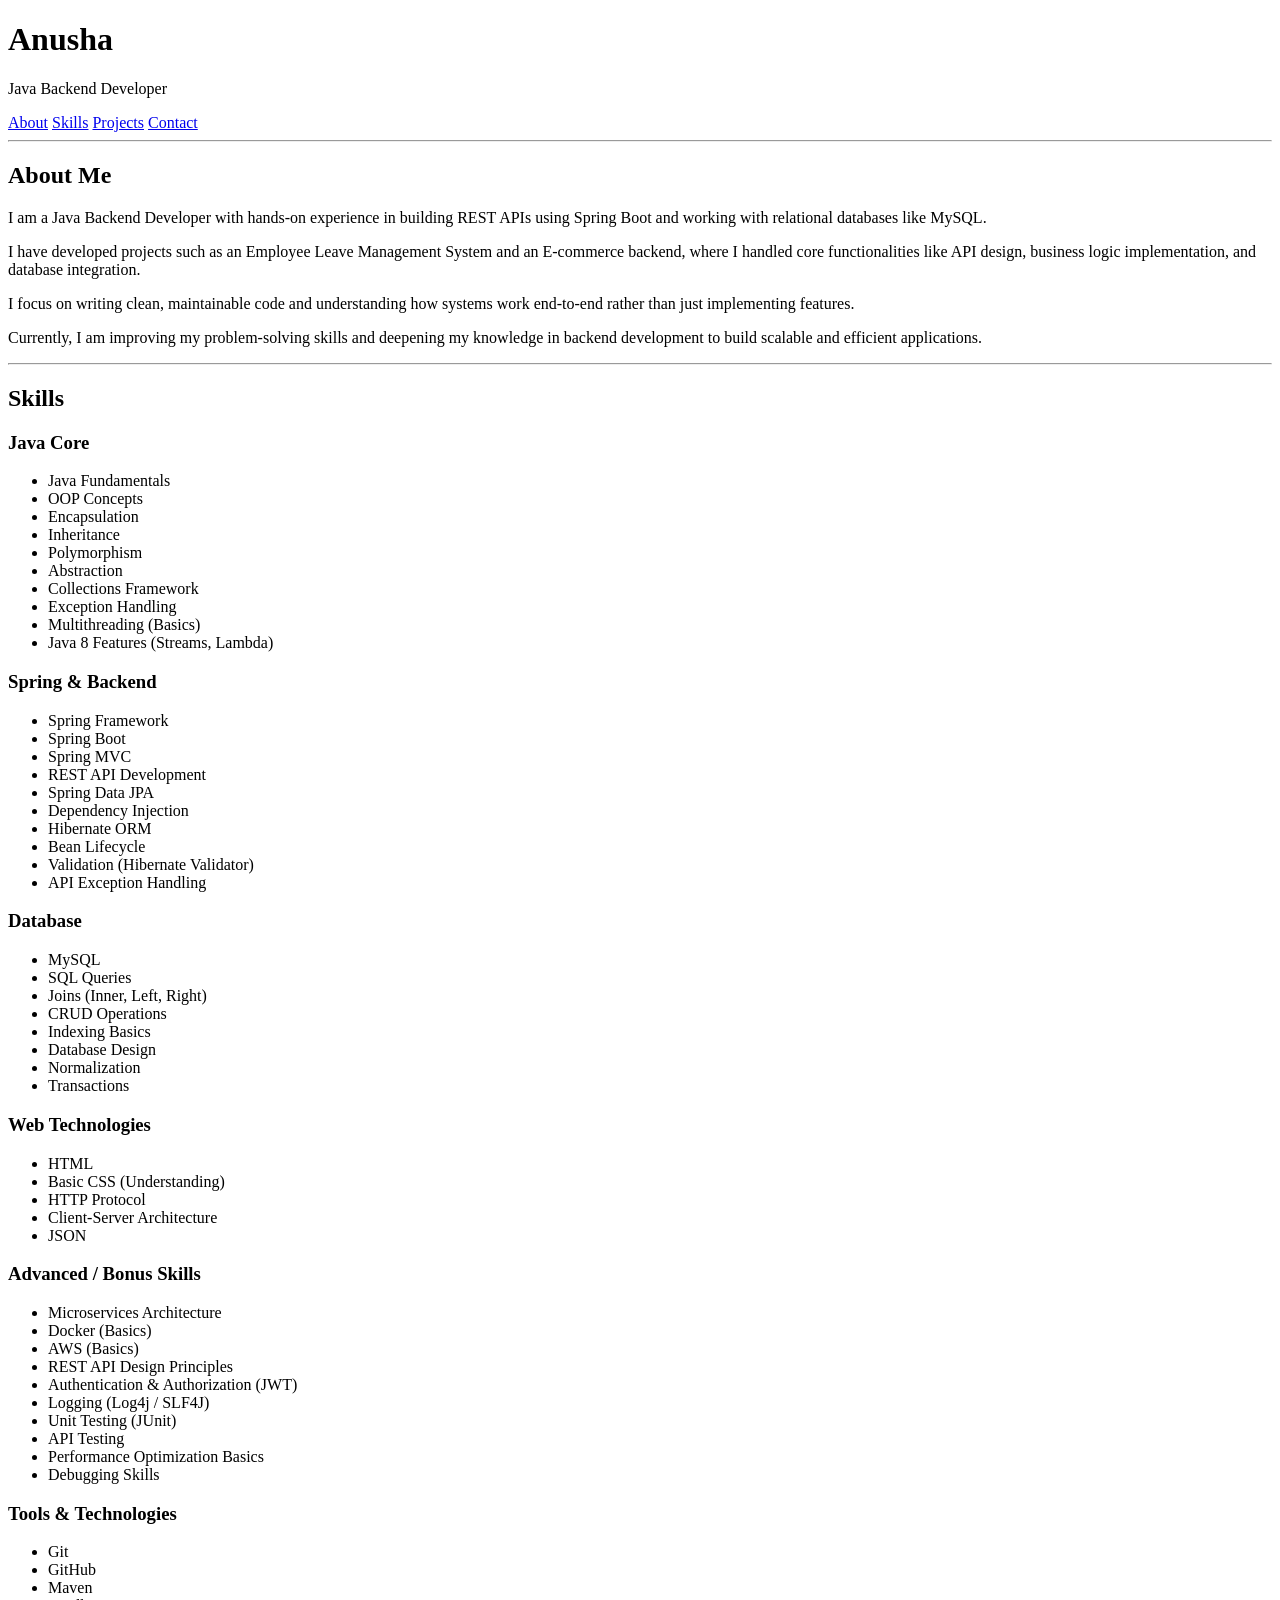
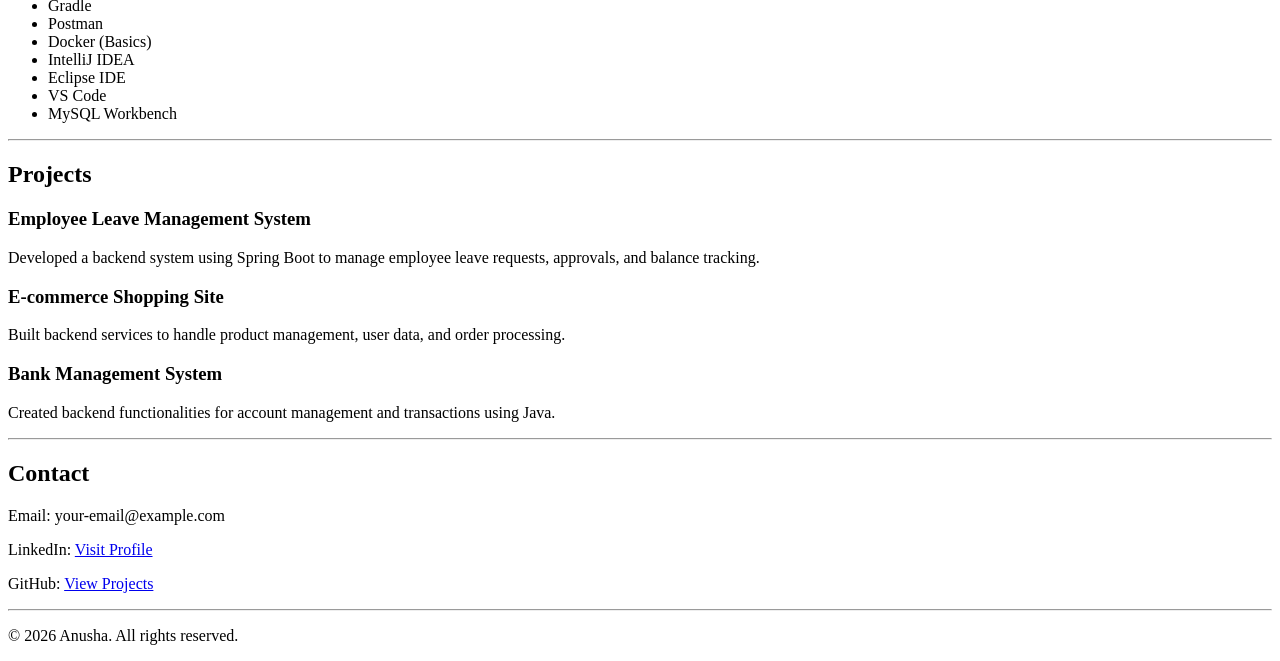
==== portfolio.html @ 22c1e57e "First commit" ====
<!DOCTYPE html>
<html lang="en">
<head>
    <meta charset="UTF-8">
    <meta name="viewport" content="width=device-width, initial-scale=1.0">
     <title>Anusha Portfolio</title>
</head>
<body>
 <header>
        <h1>Anusha</h1>
        <p>Java Backend Developer</p>

         <nav>
            <a href="#about">About</a> 
            <a href="#skills">Skills</a> 
            <a href="#projects">Projects</a> 
            <a href="#contact">Contact</a>
        </nav>
</header>

<hr>
    <!-- //about -->
    <section id="about">
    <h2>About Me</h2>

    <p>
        I am a Java Backend Developer with hands-on experience in building REST APIs 
        using Spring Boot and working with relational databases like MySQL. 
    </p>

    <p>
        I have developed projects such as an Employee Leave Management System and 
        an E-commerce backend, where I handled core functionalities like API design, 
        business logic implementation, and database integration.
    </p>

    <p>
        I focus on writing clean, maintainable code and understanding how systems 
        work end-to-end rather than just implementing features.
    </p>

    <p>
        Currently, I am improving my problem-solving skills and deepening my knowledge 
        in backend development to build scalable and efficient applications.
    </p>

</section>

    <hr>

   <!-- #skills -->
    <section id="skills">
        <h2>Skills</h2>
        <h3>Java Core</h3>
<ul>
    <li>Java Fundamentals</li>
    <li>OOP Concepts</li>
    <li>Encapsulation</li>
    <li>Inheritance</li>
    <li>Polymorphism</li>
    <li>Abstraction</li>
    <li>Collections Framework</li>
    <li>Exception Handling</li>
    <li>Multithreading (Basics)</li>
    <li>Java 8 Features (Streams, Lambda)</li>
</ul>
<h3>Spring & Backend</h3>
<ul>
    <li>Spring Framework</li>
    <li>Spring Boot</li>
    <li>Spring MVC</li>
    <li>REST API Development</li>
    <li>Spring Data JPA</li>
    <li>Dependency Injection</li>
    <li>Hibernate ORM</li>
    <li>Bean Lifecycle</li>
    <li>Validation (Hibernate Validator)</li>
    <li>API Exception Handling</li>
</ul>
<h3>Database</h3>
<ul>
    <li>MySQL</li>
    <li>SQL Queries</li>
    <li>Joins (Inner, Left, Right)</li>
    <li>CRUD Operations</li>
    <li>Indexing Basics</li>
    <li>Database Design</li>
    <li>Normalization</li>
    <li>Transactions</li>
</ul>
<h3>Web Technologies</h3>
<ul>
    <li>HTML</li>
    <li>Basic CSS (Understanding)</li>
    <li>HTTP Protocol</li>
    <li>Client-Server Architecture</li>
    <li>JSON</li>
</ul>
<h3>Advanced / Bonus Skills</h3>
<ul>
    <li>Microservices Architecture</li>
    <li>Docker (Basics)</li>
    <li>AWS (Basics)</li>
    <li>REST API Design Principles</li>
    <li>Authentication & Authorization (JWT)</li>
    <li>Logging (Log4j / SLF4J)</li>
    <li>Unit Testing (JUnit)</li>
    <li>API Testing</li>
    <li>Performance Optimization Basics</li>
    <li>Debugging Skills</li>
</ul>
<section id="tools">
    <h3>Tools & Technologies</h3>

    <ul>
        <li>Git</li>
        <li>GitHub</li>
        <li>Maven</li>
        <li>Gradle</li>
        <li>Postman</li>
        <li>Docker (Basics)</li>
        <li>IntelliJ IDEA</li>
        <li>Eclipse IDE</li>
        <li>VS Code</li>
        <li>MySQL Workbench</li>
    </ul>

</section>
        
    </section>

    <hr>

    <!-- //Projects -->
    <section id="projects">
        <h2>Projects</h2>

        <article>
            <h3>Employee Leave Management System</h3>
            <p>
                Developed a backend system using Spring Boot to manage employee leave requests,
                approvals, and balance tracking.
            </p>
        </article>

        <article>
            <h3>E-commerce Shopping Site</h3>
            <p>
                Built backend services to handle product management, user data, and order processing.
            </p>
        </article>

        <article>
            <h3>Bank Management System</h3>
            <p>
                Created backend functionalities for account management and transactions using Java.
            </p>
        </article>

    </section>

    <hr>

    <!-- //contacts -->
    <section id="contact">
        <h2>Contact</h2>

        <p>Email: your-email@example.com</p>

        <p>
            LinkedIn: 
            <a href="https://www.linkedin.com/in/anushayepuri/" target="_blank">
                Visit Profile
            </a>
        </p>

        <p>
            GitHub: 
            <a href="https://github.com/AnushaYepuri" target="_blank">
                View Projects
            </a>
        </p>
    </section>

    <hr>

   
    <footer>
        <p>© 2026 Anusha. All rights reserved.</p>
    </footer>

    
</body>
</html>
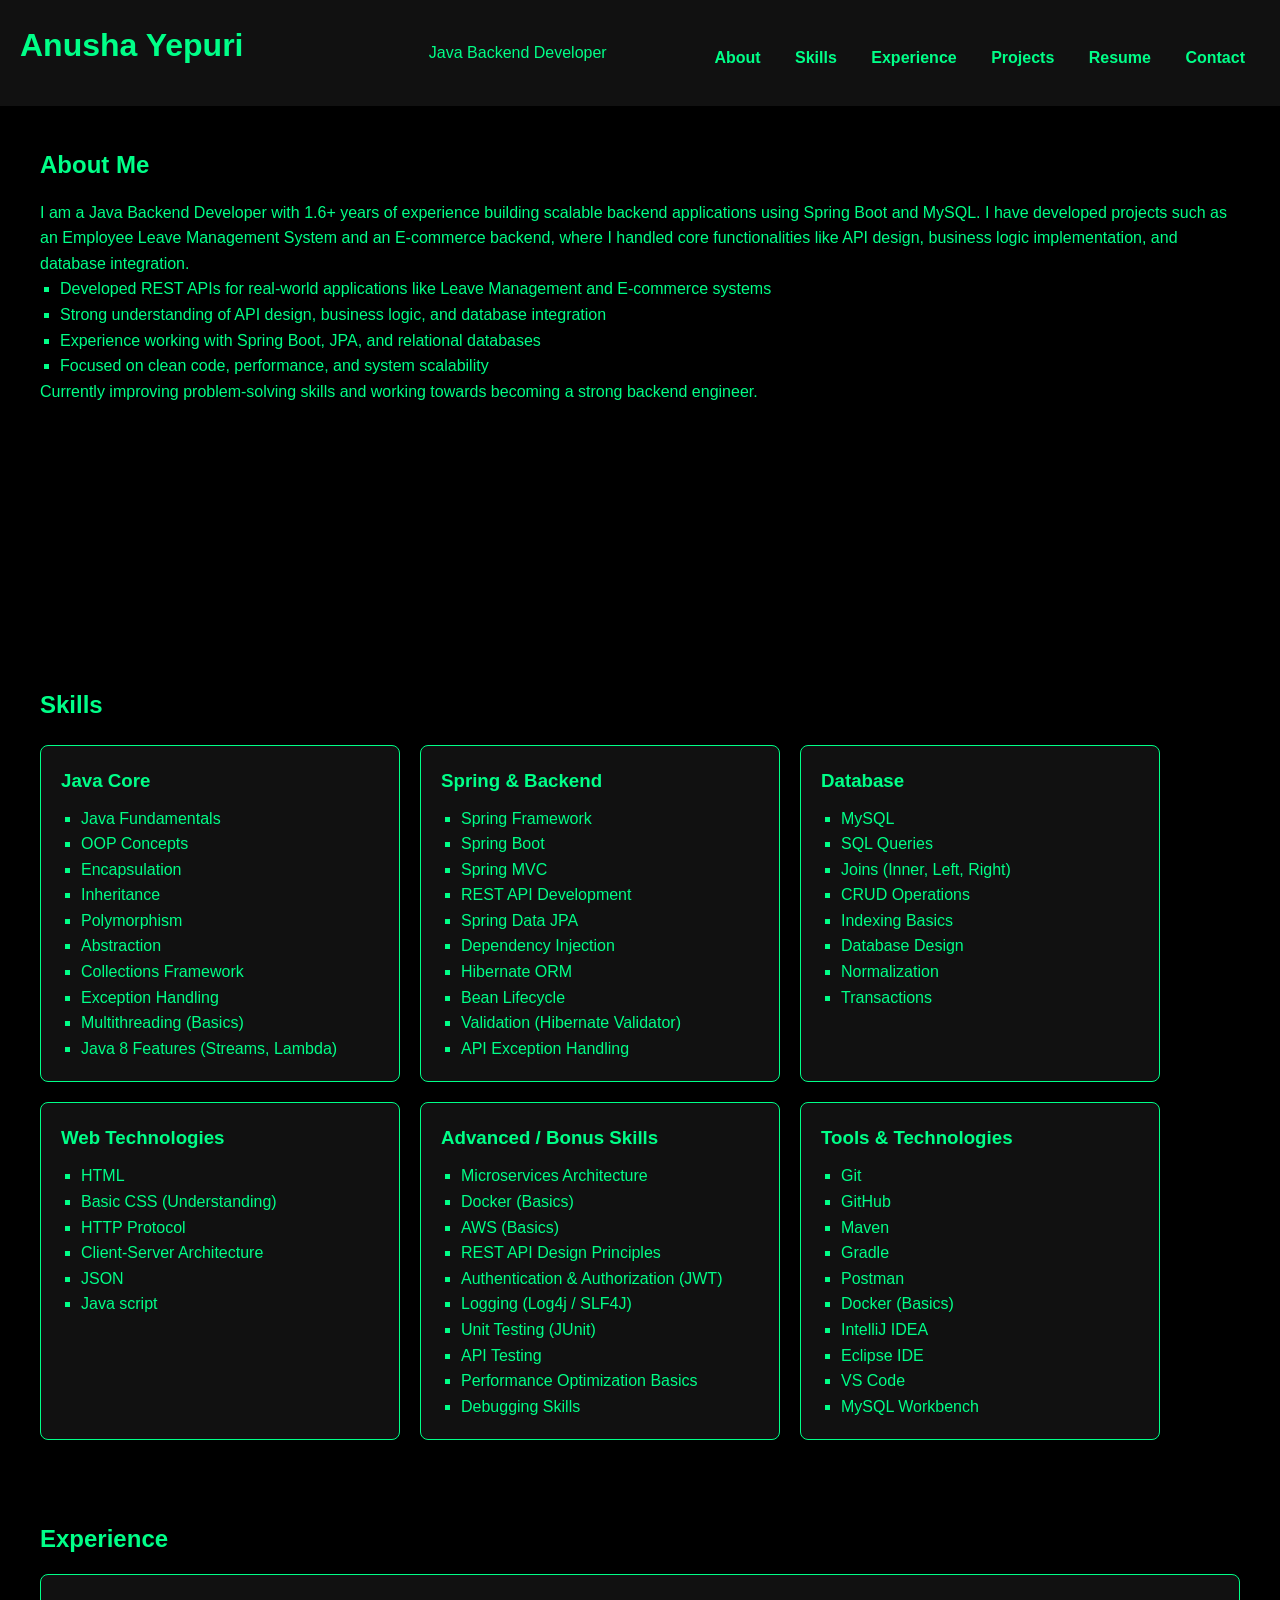
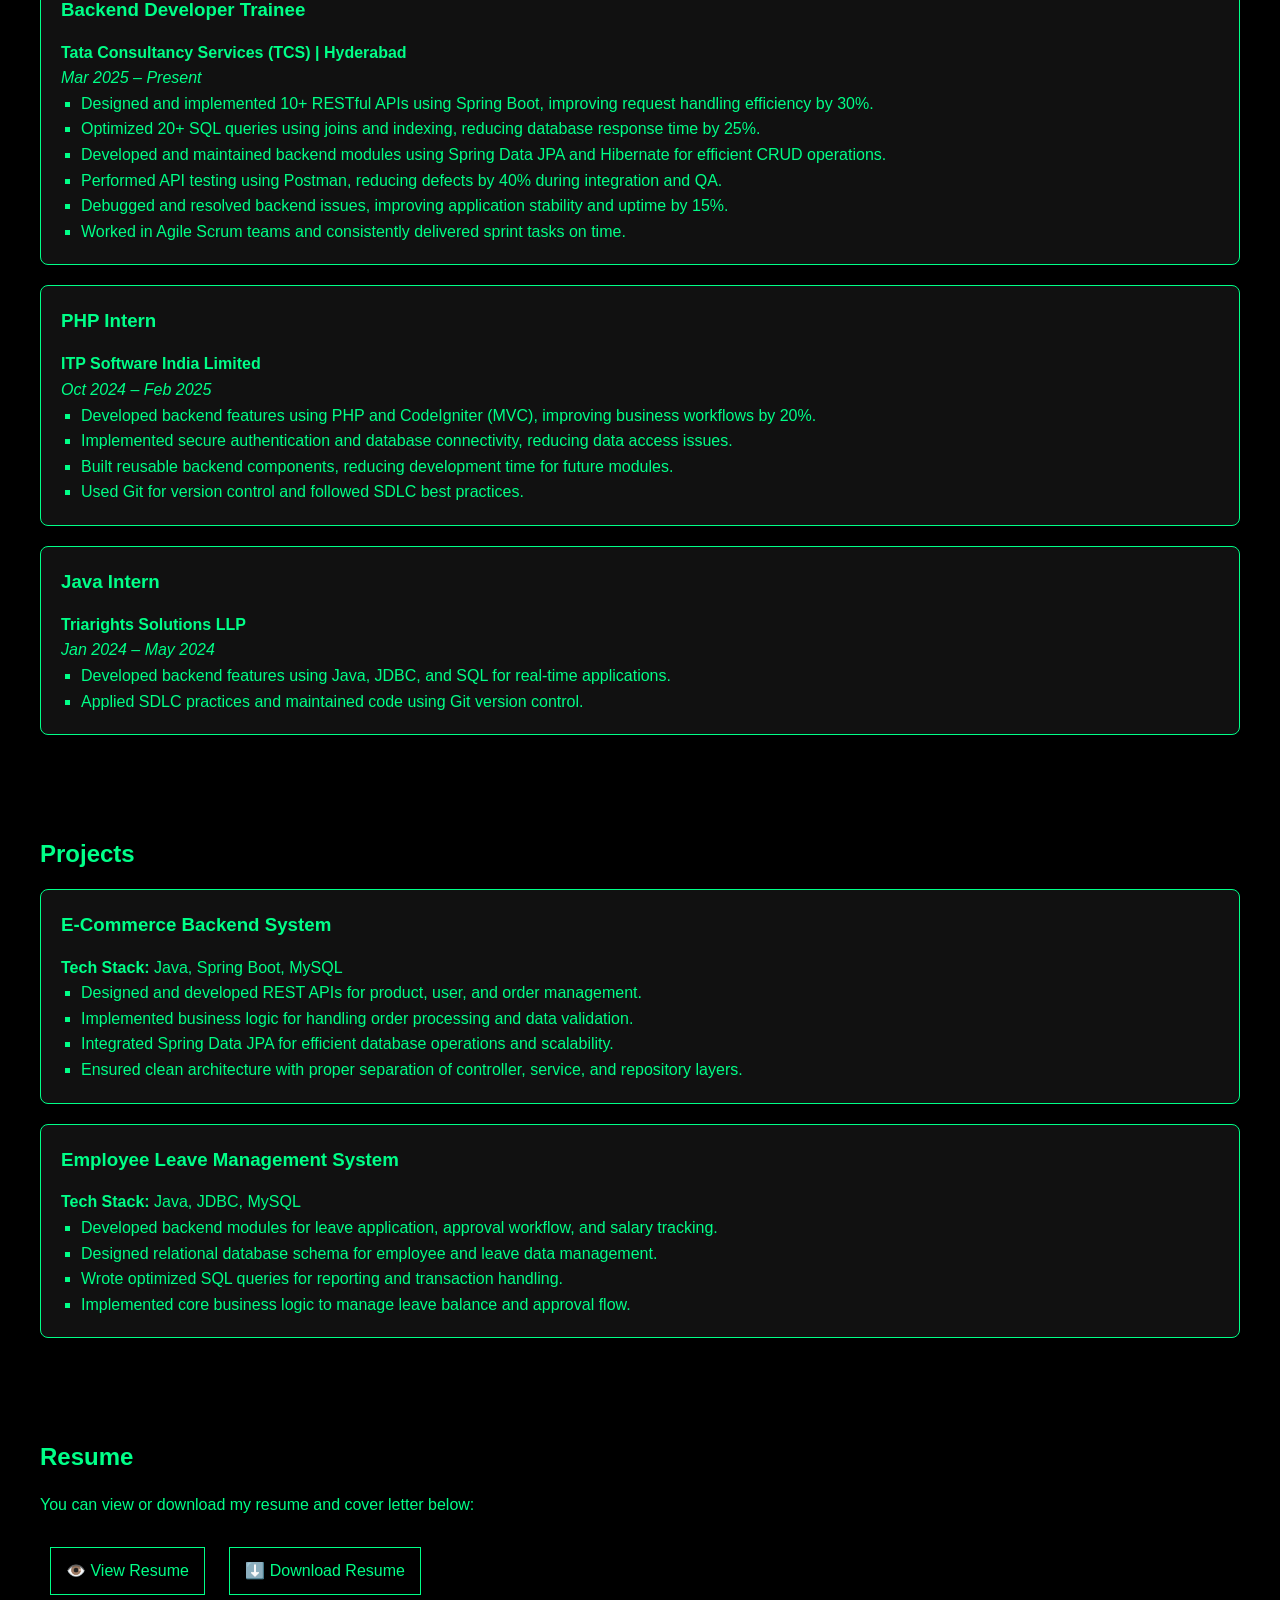
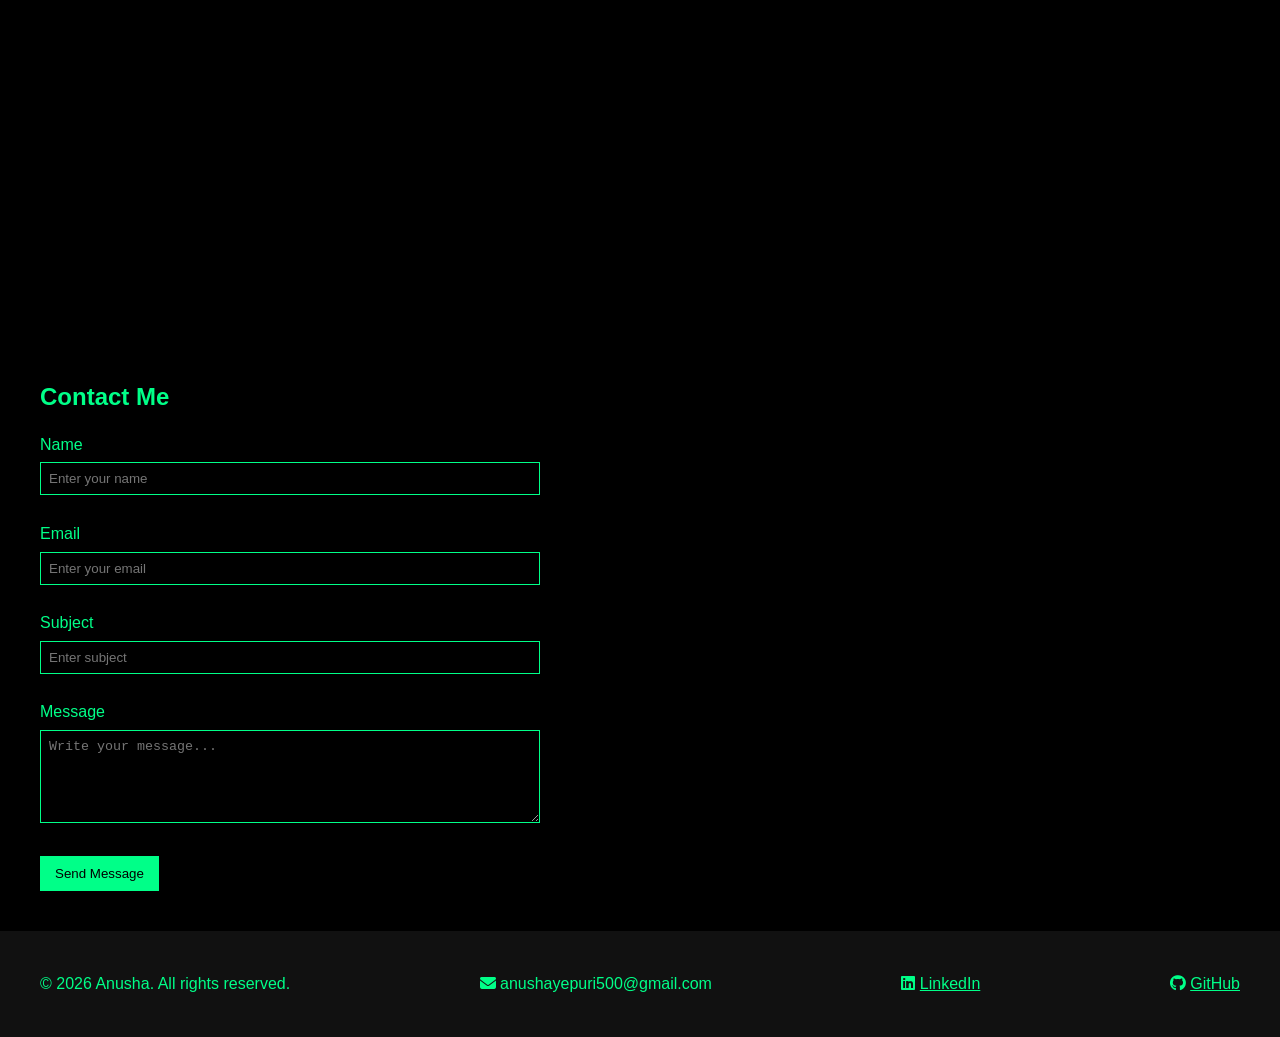
==== commit ea27359b: "portfolio done" ====
--- a/portfolio.html
+++ b/portfolio.html
@@ -1,194 +1,322 @@
 <!DOCTYPE html>
 <html lang="en">
+
 <head>
     <meta charset="UTF-8">
     <meta name="viewport" content="width=device-width, initial-scale=1.0">
-     <title>Anusha Portfolio</title>
+    <link rel="stylesheet" href="portfolio.css">
+    <title>Anusha Portfolio</title>
+    <link rel="stylesheet" href="https://cdnjs.cloudflare.com/ajax/libs/font-awesome/6.5.0/css/all.min.css">
+
+
 </head>
+
 <body>
- <header>
-        <h1>Anusha</h1>
-        <p>Java Backend Developer</p>
-
-         <nav>
-            <a href="#about">About</a> 
-            <a href="#skills">Skills</a> 
-            <a href="#projects">Projects</a> 
+    <header>
+        <h1>Anusha Yepuri
+        </h1><br>
+        <p id="role">Java Backend Developer</p>
+
+
+
+        <nav>
+            <a href="#about">About</a>
+            <a href="#skills">Skills</a>
+            <a href="#experience">Experience</a>
+            <a href="#projects">Projects</a>
+            <a href="#resume">Resume</a>
             <a href="#contact">Contact</a>
         </nav>
-</header>
-
-<hr>
+    </header>
+
+
     <!-- //about -->
     <section id="about">
-    <h2>About Me</h2>
-
-    <p>
-        I am a Java Backend Developer with hands-on experience in building REST APIs 
-        using Spring Boot and working with relational databases like MySQL. 
-    </p>
-
-    <p>
-        I have developed projects such as an Employee Leave Management System and 
-        an E-commerce backend, where I handled core functionalities like API design, 
-        business logic implementation, and database integration.
-    </p>
-
-    <p>
-        I focus on writing clean, maintainable code and understanding how systems 
-        work end-to-end rather than just implementing features.
-    </p>
-
-    <p>
-        Currently, I am improving my problem-solving skills and deepening my knowledge 
-        in backend development to build scalable and efficient applications.
-    </p>
-
-</section>
-
-    <hr>
-
-   <!-- #skills -->
+
+        <h2>About Me</h2>
+
+        <p>
+            I am a Java Backend Developer with 1.6+ years of experience building scalable backend applications using
+            Spring Boot and MySQL.
+
+            I have developed projects such as an Employee Leave Management System and
+            an E-commerce backend, where I handled core functionalities like API design,
+            business logic implementation, and database integration.
+        </p>
+
+        <ul>
+            <li>Developed REST APIs for real-world applications like Leave Management and E-commerce systems</li>
+            <li>Strong understanding of API design, business logic, and database integration</li>
+            <li>Experience working with Spring Boot, JPA, and relational databases</li>
+            <li>Focused on clean code, performance, and system scalability</li>
+        </ul>
+
+        <p>
+            Currently improving problem-solving skills and working towards becoming a strong backend engineer.
+        </p>
+
+
+    </section>
+
+
+
+    <!-- #skills -->
     <section id="skills">
         <h2>Skills</h2>
-        <h3>Java Core</h3>
-<ul>
-    <li>Java Fundamentals</li>
-    <li>OOP Concepts</li>
-    <li>Encapsulation</li>
-    <li>Inheritance</li>
-    <li>Polymorphism</li>
-    <li>Abstraction</li>
-    <li>Collections Framework</li>
-    <li>Exception Handling</li>
-    <li>Multithreading (Basics)</li>
-    <li>Java 8 Features (Streams, Lambda)</li>
-</ul>
-<h3>Spring & Backend</h3>
-<ul>
-    <li>Spring Framework</li>
-    <li>Spring Boot</li>
-    <li>Spring MVC</li>
-    <li>REST API Development</li>
-    <li>Spring Data JPA</li>
-    <li>Dependency Injection</li>
-    <li>Hibernate ORM</li>
-    <li>Bean Lifecycle</li>
-    <li>Validation (Hibernate Validator)</li>
-    <li>API Exception Handling</li>
-</ul>
-<h3>Database</h3>
-<ul>
-    <li>MySQL</li>
-    <li>SQL Queries</li>
-    <li>Joins (Inner, Left, Right)</li>
-    <li>CRUD Operations</li>
-    <li>Indexing Basics</li>
-    <li>Database Design</li>
-    <li>Normalization</li>
-    <li>Transactions</li>
-</ul>
-<h3>Web Technologies</h3>
-<ul>
-    <li>HTML</li>
-    <li>Basic CSS (Understanding)</li>
-    <li>HTTP Protocol</li>
-    <li>Client-Server Architecture</li>
-    <li>JSON</li>
-</ul>
-<h3>Advanced / Bonus Skills</h3>
-<ul>
-    <li>Microservices Architecture</li>
-    <li>Docker (Basics)</li>
-    <li>AWS (Basics)</li>
-    <li>REST API Design Principles</li>
-    <li>Authentication & Authorization (JWT)</li>
-    <li>Logging (Log4j / SLF4J)</li>
-    <li>Unit Testing (JUnit)</li>
-    <li>API Testing</li>
-    <li>Performance Optimization Basics</li>
-    <li>Debugging Skills</li>
-</ul>
-<section id="tools">
-    <h3>Tools & Technologies</h3>
-
-    <ul>
-        <li>Git</li>
-        <li>GitHub</li>
-        <li>Maven</li>
-        <li>Gradle</li>
-        <li>Postman</li>
-        <li>Docker (Basics)</li>
-        <li>IntelliJ IDEA</li>
-        <li>Eclipse IDE</li>
-        <li>VS Code</li>
-        <li>MySQL Workbench</li>
-    </ul>
-
-</section>
-        
-    </section>
-
-    <hr>
+        <div class="skills-grid">
+
+            <div class="skill-block">
+                <h3>Java Core</h3>
+                <ul>
+                    <li>Java Fundamentals</li>
+                    <li>OOP Concepts</li>
+                    <li>Encapsulation</li>
+                    <li>Inheritance</li>
+                    <li>Polymorphism</li>
+                    <li>Abstraction</li>
+                    <li>Collections Framework</li>
+                    <li>Exception Handling</li>
+                    <li>Multithreading (Basics)</li>
+                    <li>Java 8 Features (Streams, Lambda)</li>
+                </ul>
+            </div>
+            <div class="skill-block">
+                <h3>Spring & Backend</h3>
+                <ul>
+                    <li>Spring Framework</li>
+                    <li>Spring Boot</li>
+                    <li>Spring MVC</li>
+                    <li>REST API Development</li>
+                    <li>Spring Data JPA</li>
+                    <li>Dependency Injection</li>
+                    <li>Hibernate ORM</li>
+                    <li>Bean Lifecycle</li>
+                    <li>Validation (Hibernate Validator)</li>
+                    <li>API Exception Handling</li>
+                </ul>
+            </div>
+            <div class="skill-block">
+                <h3>Database</h3>
+                <ul>
+                    <li>MySQL</li>
+                    <li>SQL Queries</li>
+                    <li>Joins (Inner, Left, Right)</li>
+                    <li>CRUD Operations</li>
+                    <li>Indexing Basics</li>
+                    <li>Database Design</li>
+                    <li>Normalization</li>
+                    <li>Transactions</li>
+                </ul>
+            </div>
+            <div class="skill-block">
+                <h3>Web Technologies</h3>
+                <ul>
+                    <li>HTML</li>
+                    <li>Basic CSS (Understanding)</li>
+                    <li>HTTP Protocol</li>
+                    <li>Client-Server Architecture</li>
+                    <li>JSON</li>
+                    <li>Java script</li>
+                </ul>
+            </div>
+            <div class="skill-block">
+                <h3>Advanced / Bonus Skills</h3>
+                <ul>
+                    <li>Microservices Architecture</li>
+                    <li>Docker (Basics)</li>
+                    <li>AWS (Basics)</li>
+                    <li>REST API Design Principles</li>
+                    <li>Authentication & Authorization (JWT)</li>
+                    <li>Logging (Log4j / SLF4J)</li>
+                    <li>Unit Testing (JUnit)</li>
+                    <li>API Testing</li>
+                    <li>Performance Optimization Basics</li>
+                    <li>Debugging Skills</li>
+                </ul>
+            </div>
+            <div class="skill-block">
+                <h3>Tools & Technologies</h3>
+
+                <ul>
+                    <li>Git</li>
+                    <li>GitHub</li>
+                    <li>Maven</li>
+                    <li>Gradle</li>
+                    <li>Postman</li>
+                    <li>Docker (Basics)</li>
+                    <li>IntelliJ IDEA</li>
+                    <li>Eclipse IDE</li>
+                    <li>VS Code</li>
+                    <li>MySQL Workbench</li>
+                </ul>
+            </div>
+        </div>
+    </section>
+
+    </section>
+
+    <section id="experience">
+        <h2>Experience</h2>
+
+        <!-- TCS -->
+        <div class="experience-block">
+            <h3>Backend Developer Trainee</h3>
+            <p><strong>Tata Consultancy Services (TCS) | Hyderabad</strong></p>
+            <p><em>Mar 2025 – Present</em></p>
+
+            <ul>
+                <li>Designed and implemented 10+ RESTful APIs using Spring Boot, improving request handling efficiency
+                    by 30%.</li>
+                <li>Optimized 20+ SQL queries using joins and indexing, reducing database response time by 25%.</li>
+                <li>Developed and maintained backend modules using Spring Data JPA and Hibernate for efficient CRUD
+                    operations.</li>
+                <li>Performed API testing using Postman, reducing defects by 40% during integration and QA.</li>
+                <li>Debugged and resolved backend issues, improving application stability and uptime by 15%.</li>
+                <li>Worked in Agile Scrum teams and consistently delivered sprint tasks on time.</li>
+            </ul>
+        </div>
+
+        <!-- PHP Intern -->
+        <div class="experience-block">
+            <h3>PHP Intern</h3>
+            <p><strong>ITP Software India Limited</strong></p>
+            <p><em>Oct 2024 – Feb 2025</em></p>
+
+            <ul>
+                <li>Developed backend features using PHP and CodeIgniter (MVC), improving business workflows by 20%.
+                </li>
+                <li>Implemented secure authentication and database connectivity, reducing data access issues.</li>
+                <li>Built reusable backend components, reducing development time for future modules.</li>
+                <li>Used Git for version control and followed SDLC best practices.</li>
+            </ul>
+        </div>
+
+        <!-- Java Intern -->
+        <div class="experience-block">
+            <h3>Java Intern</h3>
+            <p><strong>Triarights Solutions LLP</strong></p>
+            <p><em>Jan 2024 – May 2024</em></p>
+
+            <ul>
+                <li>Developed backend features using Java, JDBC, and SQL for real-time applications.</li>
+                <li>Applied SDLC practices and maintained code using Git version control.</li>
+            </ul>
+        </div>
+
+    </section>
 
     <!-- //Projects -->
     <section id="projects">
-        <h2>Projects</h2>
-
-        <article>
-            <h3>Employee Leave Management System</h3>
-            <p>
-                Developed a backend system using Spring Boot to manage employee leave requests,
-                approvals, and balance tracking.
-            </p>
-        </article>
-
-        <article>
-            <h3>E-commerce Shopping Site</h3>
-            <p>
-                Built backend services to handle product management, user data, and order processing.
-            </p>
-        </article>
-
-        <article>
-            <h3>Bank Management System</h3>
-            <p>
-                Created backend functionalities for account management and transactions using Java.
-            </p>
-        </article>
-
-    </section>
-
-    <hr>
+    <h2>Projects</h2>
+
+    <!-- Project 1 -->
+    <div class="project-block">
+        <h3>E-Commerce Backend System</h3>
+
+        <p><strong>Tech Stack:</strong> Java, Spring Boot, MySQL</p>
+
+        <ul>
+            <li>Designed and developed REST APIs for product, user, and order management.</li>
+            <li>Implemented business logic for handling order processing and data validation.</li>
+            <li>Integrated Spring Data JPA for efficient database operations and scalability.</li>
+            <li>Ensured clean architecture with proper separation of controller, service, and repository layers.</li>
+        </ul>
+    </div>
+
+    <!-- Project 2 -->
+    <div class="project-block">
+        <h3>Employee Leave Management System</h3>
+
+        <p><strong>Tech Stack:</strong> Java, JDBC, MySQL</p>
+
+        <ul>
+            <li>Developed backend modules for leave application, approval workflow, and salary tracking.</li>
+            <li>Designed relational database schema for employee and leave data management.</li>
+            <li>Wrote optimized SQL queries for reporting and transaction handling.</li>
+            <li>Implemented core business logic to manage leave balance and approval flow.</li>
+        </ul>
+    </div>
+
+</section>
+
+<section id="resume">
+    <h2>Resume</h2>
+
+    <p>You can view or download my resume and cover letter below:</p>
+
+    <div class="resume-links">
+
+        <!-- View Resume -->
+        <a href="Anusha_java_dev_Resume.pdf" target="_blank">
+            👁️ View Resume
+        </a>
+
+        <!-- Download Resume -->
+        <a href="Anusha_java_dev_Resume.pdf"  target="_blank" download="Anusha_java_dev_Resume.pdf">
+            ⬇️ Download Resume
+        </a>
+
+       
+    </div>
+</section>
 
     <!-- //contacts -->
+
     <section id="contact">
-        <h2>Contact</h2>
-
-        <p>Email: your-email@example.com</p>
-
-        <p>
-            LinkedIn: 
-            <a href="https://www.linkedin.com/in/anushayepuri/" target="_blank">
-                Visit Profile
-            </a>
-        </p>
-
-        <p>
-            GitHub: 
-            <a href="https://github.com/AnushaYepuri" target="_blank">
-                View Projects
-            </a>
-        </p>
-    </section>
-
-    <hr>
-
-   
+        <h2>Contact Me</h2>
+
+        <form id="contact-form">
+
+            <!-- Name -->
+            <label for="name">Name</label><br>
+            <input type="text" id="name" name="name" placeholder="Enter your name" required><br><br>
+
+            <!-- Email -->
+            <label for="email">Email</label><br>
+            <input type="email" id="email" name="email" placeholder="Enter your email" required><br><br>
+
+            <!-- Subject -->
+            <label for="subject">Subject</label><br>
+            <input type="text" id="subject" name="subject" placeholder="Enter subject"><br><br>
+
+            <!-- Message -->
+            <label for="message">Message</label><br>
+            <textarea id="message" name="message" rows="5" placeholder="Write your message..."
+                required></textarea><br><br>
+
+            <!-- Submit Button -->
+            <button type="submit">Send Message</button>
+            <p id="form-status"></p>
+        </form>
+    </section>
+
+
+
+
     <footer>
         <p>© 2026 Anusha. All rights reserved.</p>
+        <p>
+            <i class="fas fa-envelope"></i>
+            anushayepuri500@gmail.com
+        </p>
+
+        <p>
+            <i class="fab fa-linkedin"></i>
+            <a href="https://www.linkedin.com/in/anushayepuri/" target="_blank">
+                LinkedIn
+            </a>
+        </p>
+
+        <p>
+            <i class="fab fa-github"></i>
+            <a href="https://github.com/AnushaYepuri" target="_blank">
+                GitHub
+            </a>
+        </p>
     </footer>
 
-    
+
 </body>
-</html>+
+</html>
+<script src="portfolio.js"></script>
--- a/portfolio.css
+++ b/portfolio.css
@@ -0,0 +1,192 @@
+/* RESET */
+* {
+    margin: 0;
+    padding: 0;
+    box-sizing: border-box;
+}
+
+/* BODY */
+body {
+    font-family: Arial, sans-serif;
+    background-color: #000;   /* Black */
+    color: #00ff88;           /* Green */
+    line-height: 1.6;
+}
+
+/* HEADER */
+
+header {
+    display: flex;
+    justify-content: space-between; /* pushes nav to right */
+    align-items: center;
+    padding: 20px;
+    background-color: #111;
+}
+
+/* NAVBAR */
+nav {
+    margin-top: 10px;
+}
+
+nav a {
+    color: #00ff88;
+    text-decoration: none;
+    margin: 0 15px;
+    font-weight: bold;
+}
+
+nav a:hover {
+    color: #ffffff;
+}
+
+/* SECTIONS */
+section {
+    min-height: 60vh;   /* Each section like a page */
+    padding: 40px;
+   
+}
+
+/* HEADINGS */
+h1, h2, h3 {
+    margin-bottom: 15px;
+}
+
+/* LISTS */
+ul {
+    list-style-type: square;
+    margin-left: 20px;
+}
+
+
+
+/* LINKS */
+a {
+    color: #00ff88;
+}
+
+a:hover {
+    color: #ffffff;
+}
+.skills-marquee {
+    overflow: hidden;
+    white-space: nowrap;
+}
+
+.skills-marquee span {
+    display: inline-block;
+    padding-left: 100%;
+    animation: scroll-left 15s linear infinite;
+}
+
+@keyframes scroll-left {
+    0% { transform: translateX(0); }
+    100% { transform: translateX(-100%); }
+}
+
+/* FOOTER */
+footer {
+    text-align: center;
+    padding: 40px;
+    background-color: #111;
+      display: flex;
+       justify-content: space-between;
+}
+.footer-links {
+    display: flex;
+    gap: 20px;
+}
+
+/* GRID LAYOUT */
+.skills-grid {
+    display: flex;
+    flex-wrap: wrap;   /* moves to next row */
+    gap: 20px;
+    margin-top: 20px;
+    /* justify-content: space-between; */
+}
+
+/* EACH BLOCK */
+.skill-block {
+    width: 30%;   /* 3 blocks per row */
+    background-color: #111;
+    border: 1px solid #00ff88;
+    padding: 20px;
+    border-radius: 8px;
+}
+
+/* HEADINGS */
+.skill-block h3 {
+    margin-bottom: 10px;
+}
+
+/* LIST */
+.skill-block ul {
+    margin-left: 20px;
+}
+
+/* RESPONSIVE (optional but good) */
+@media (max-width: 900px) {
+    .skill-block {
+        width: 45%;
+    }
+}
+
+@media (max-width: 500px) {
+    .skill-block {
+        width: 100%;
+    }
+}
+.experience-block {
+    border: 1px solid #00ff88;
+    padding: 20px;
+    margin-bottom: 20px;
+    background-color: #111;
+    border-radius: 8px;
+}
+#contact form {
+    max-width: 500px;
+}
+
+#contact input,
+#contact textarea {
+    width: 100%;
+    padding: 8px;
+    margin-top: 5px;
+    border: 1px solid #00ff88;
+    background-color: #000;
+    color: #00ff88;
+}
+
+#contact button {
+    background-color: #00ff88;
+    color: #000;
+    padding: 10px 15px;
+    border: none;
+    cursor: pointer;
+}
+.project-block {
+    border: 1px solid #00ff88;
+    padding: 20px;
+    margin-bottom: 20px;
+    background-color: #111;
+    border-radius: 8px;
+    transition: 0.3s;
+}
+
+.resume-links {
+    margin-top: 20px;
+}
+
+.resume-links a {
+    display: inline-block;
+    margin: 10px;
+    padding: 10px 15px;
+    border: 1px solid #00ff88;
+    color: #00ff88;
+    text-decoration: none;
+}
+
+.resume-links a:hover {
+    background-color: #00ff88;
+    color: #000;
+}
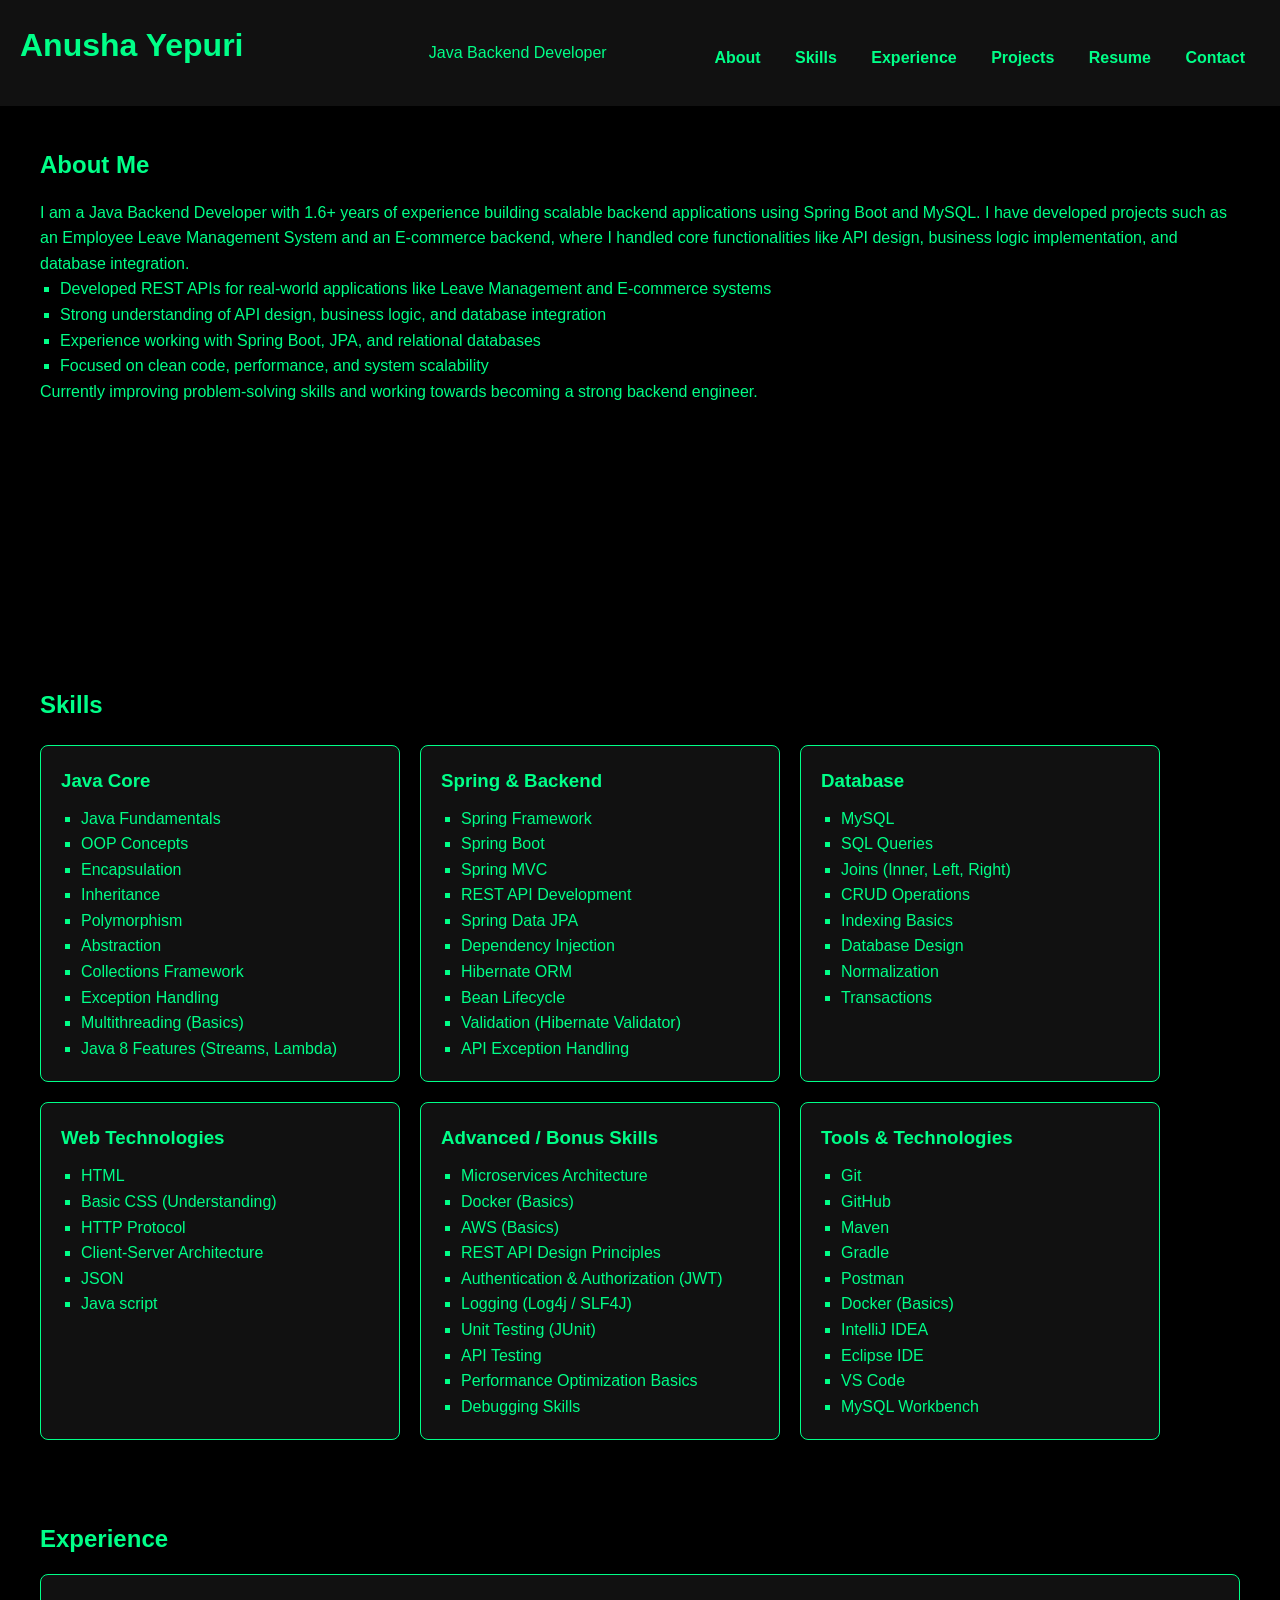
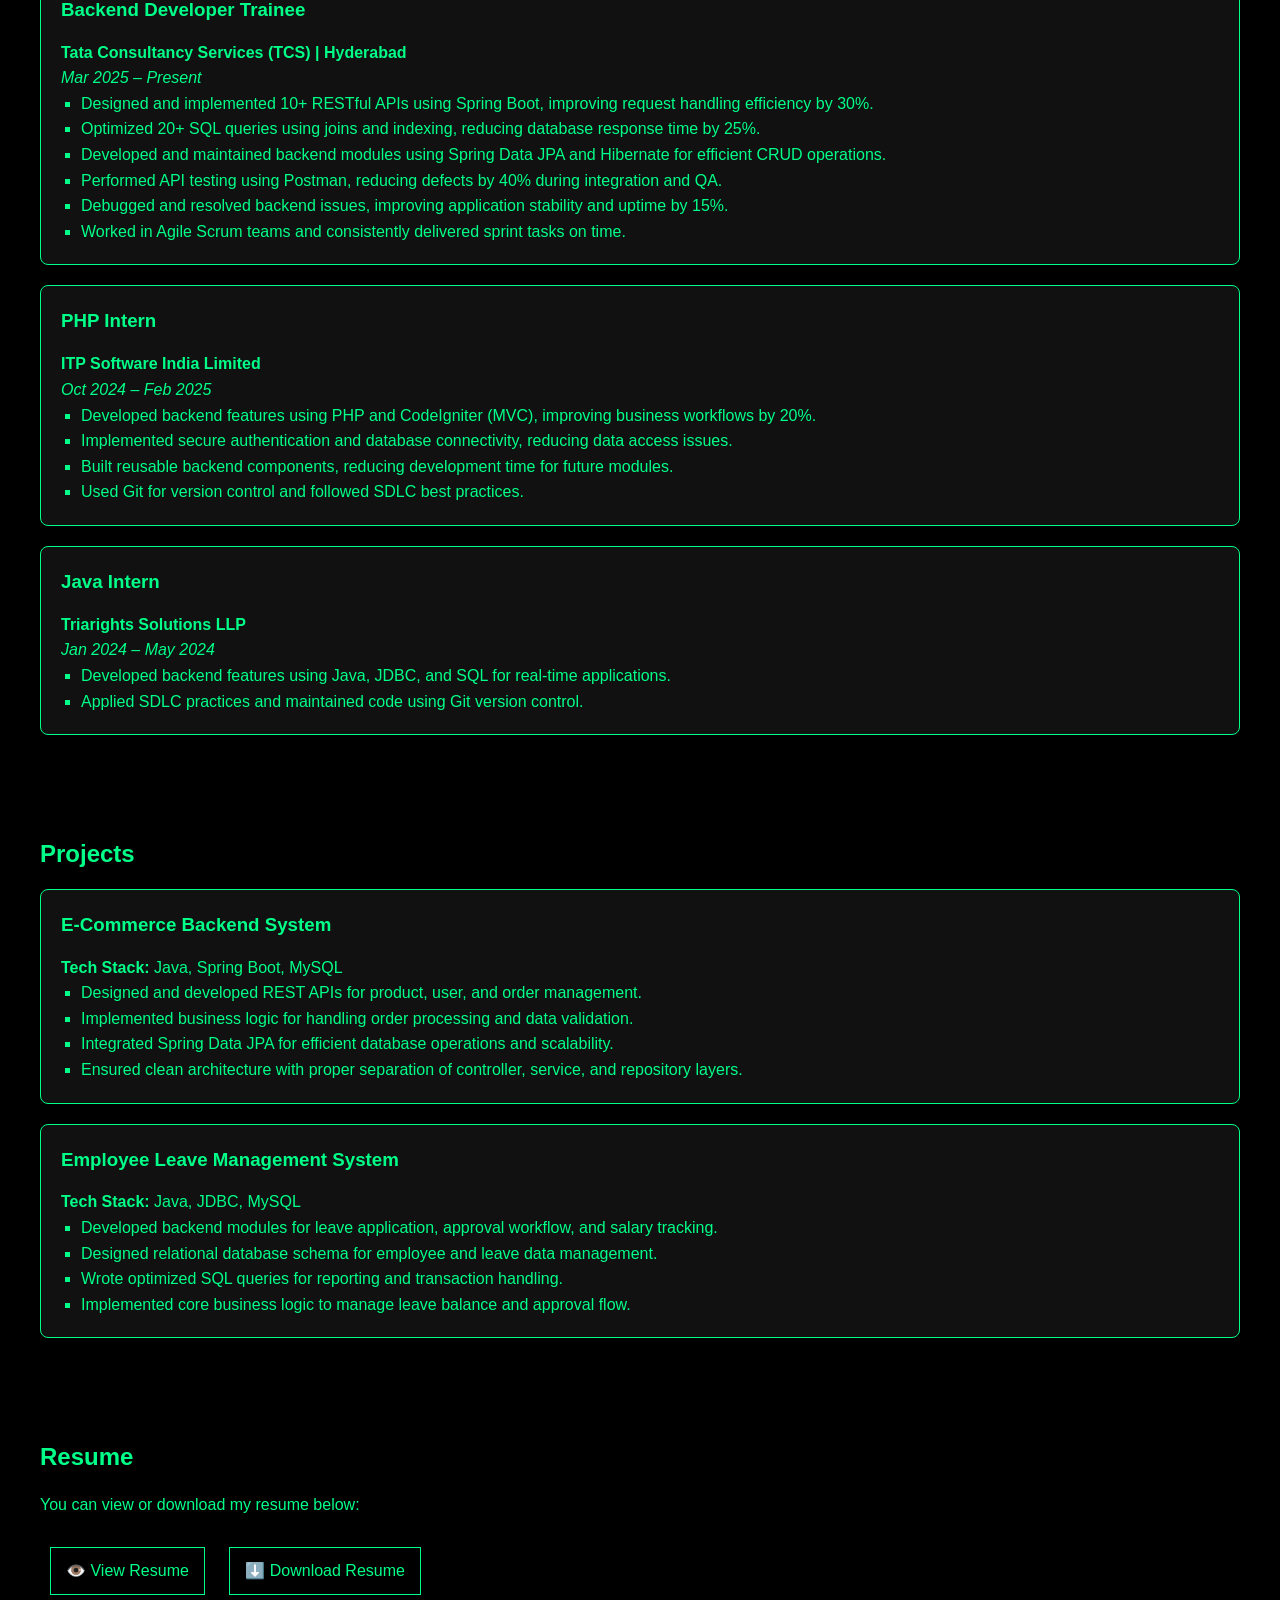
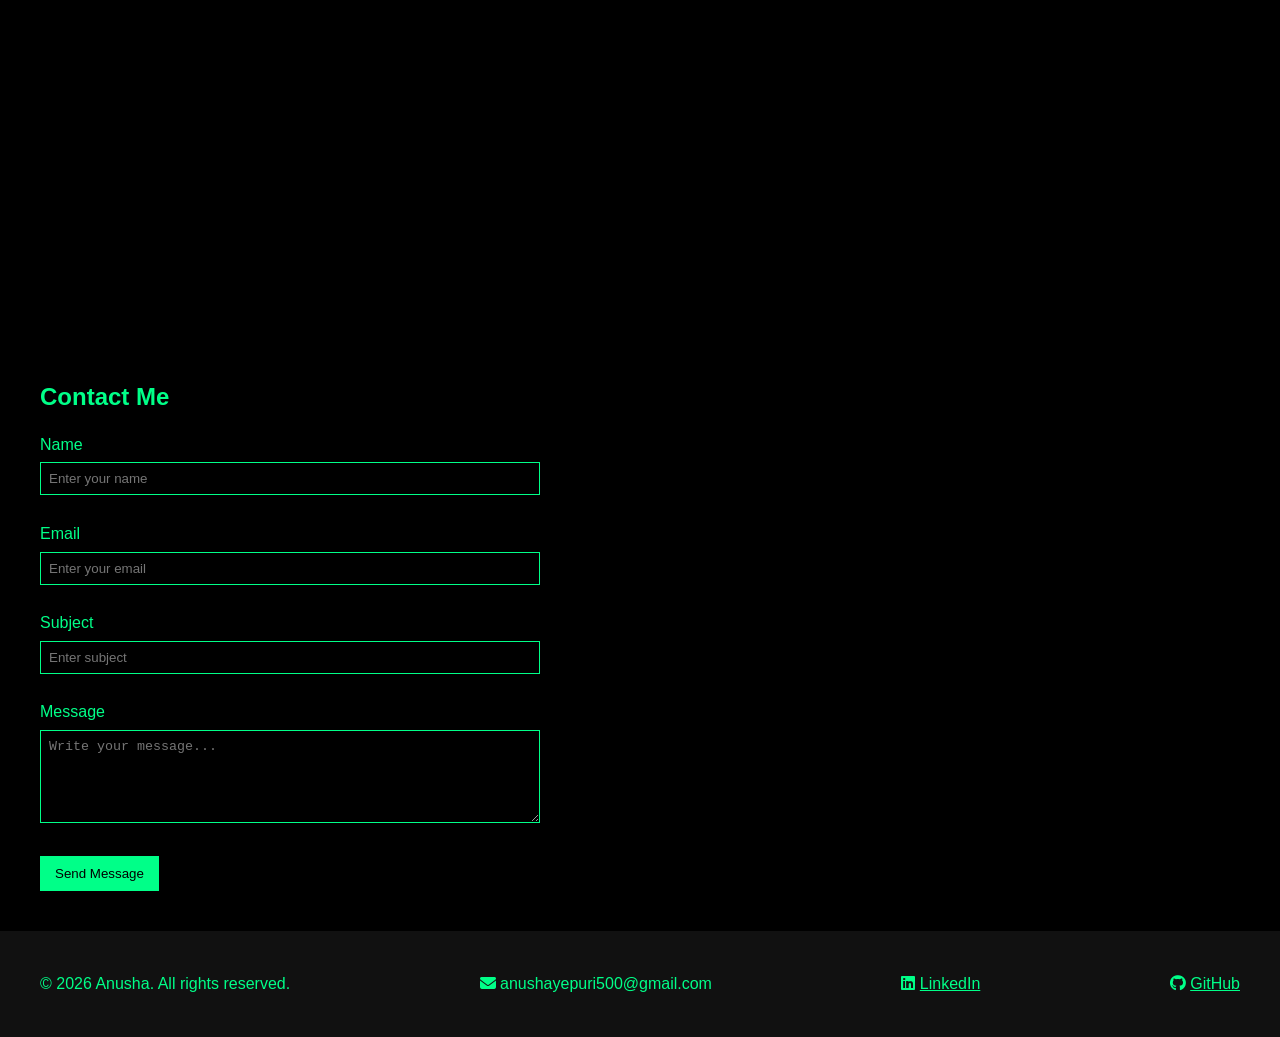
==== commit b9129829: "Added favicon" ====
--- a/portfolio.html
+++ b/portfolio.html
@@ -6,6 +6,7 @@
     <meta name="viewport" content="width=device-width, initial-scale=1.0">
     <link rel="stylesheet" href="portfolio.css">
     <title>Anusha Portfolio</title>
+    <link rel="icon" type="image/x-icon" href="./image.png">
     <link rel="stylesheet" href="https://cdnjs.cloudflare.com/ajax/libs/font-awesome/6.5.0/css/all.min.css">
 
 
@@ -242,7 +243,7 @@
 <section id="resume">
     <h2>Resume</h2>
 
-    <p>You can view or download my resume and cover letter below:</p>
+    <p>You can view or download my resume  below:</p>
 
     <div class="resume-links">
 
@@ -256,7 +257,6 @@
             ⬇️ Download Resume
         </a>
 
-       
     </div>
 </section>
 
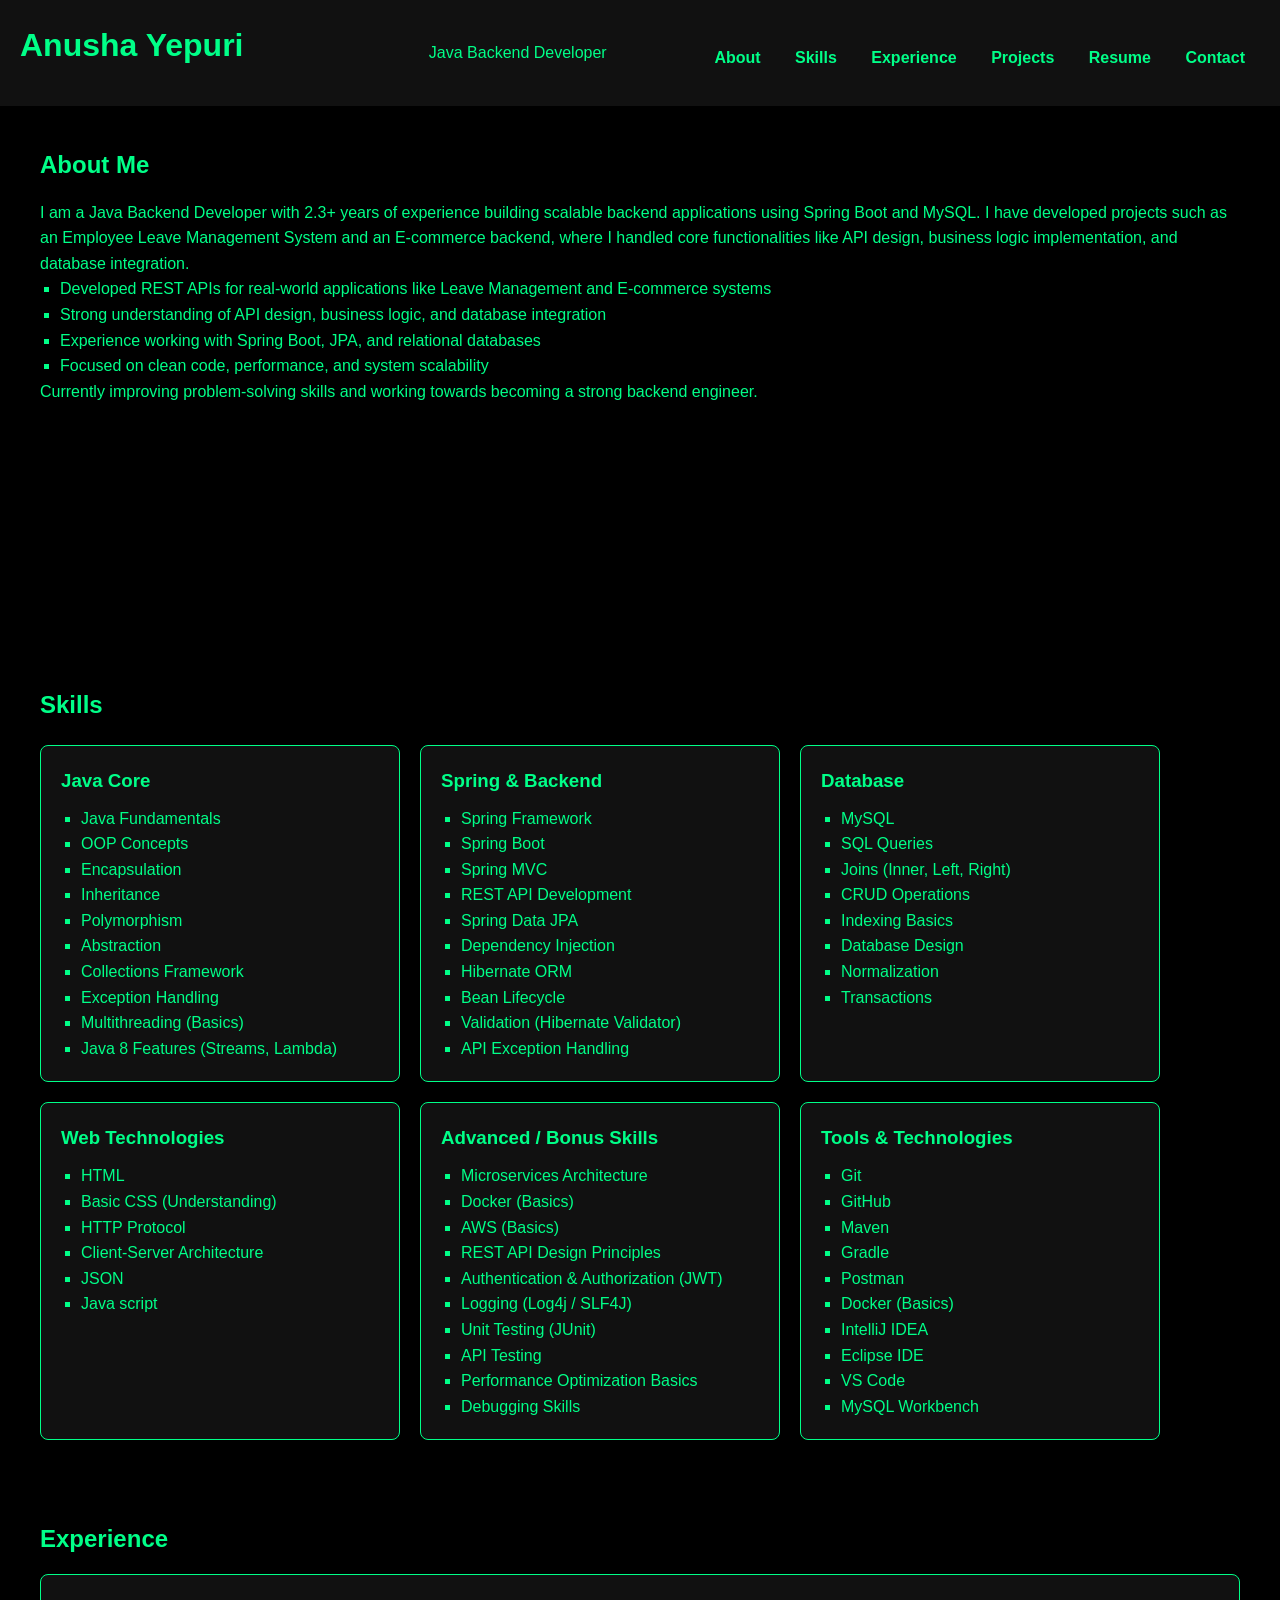
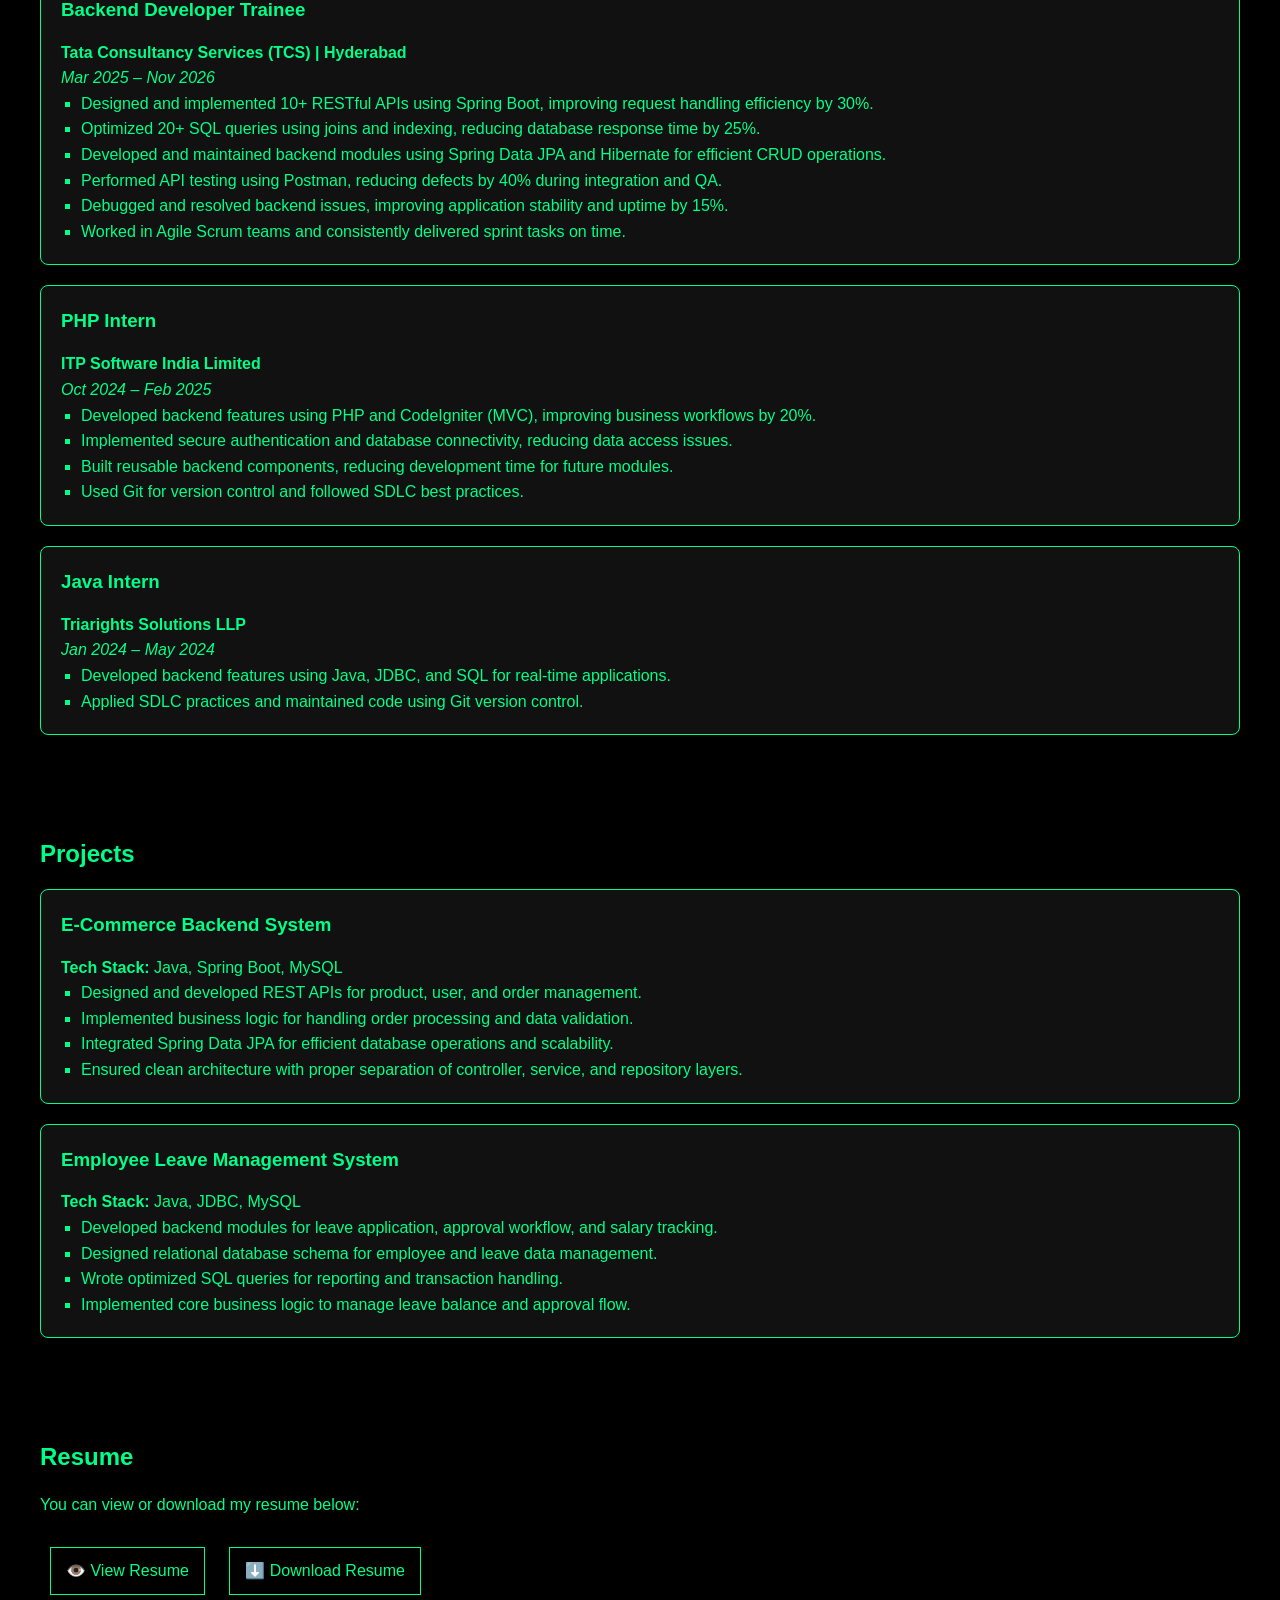
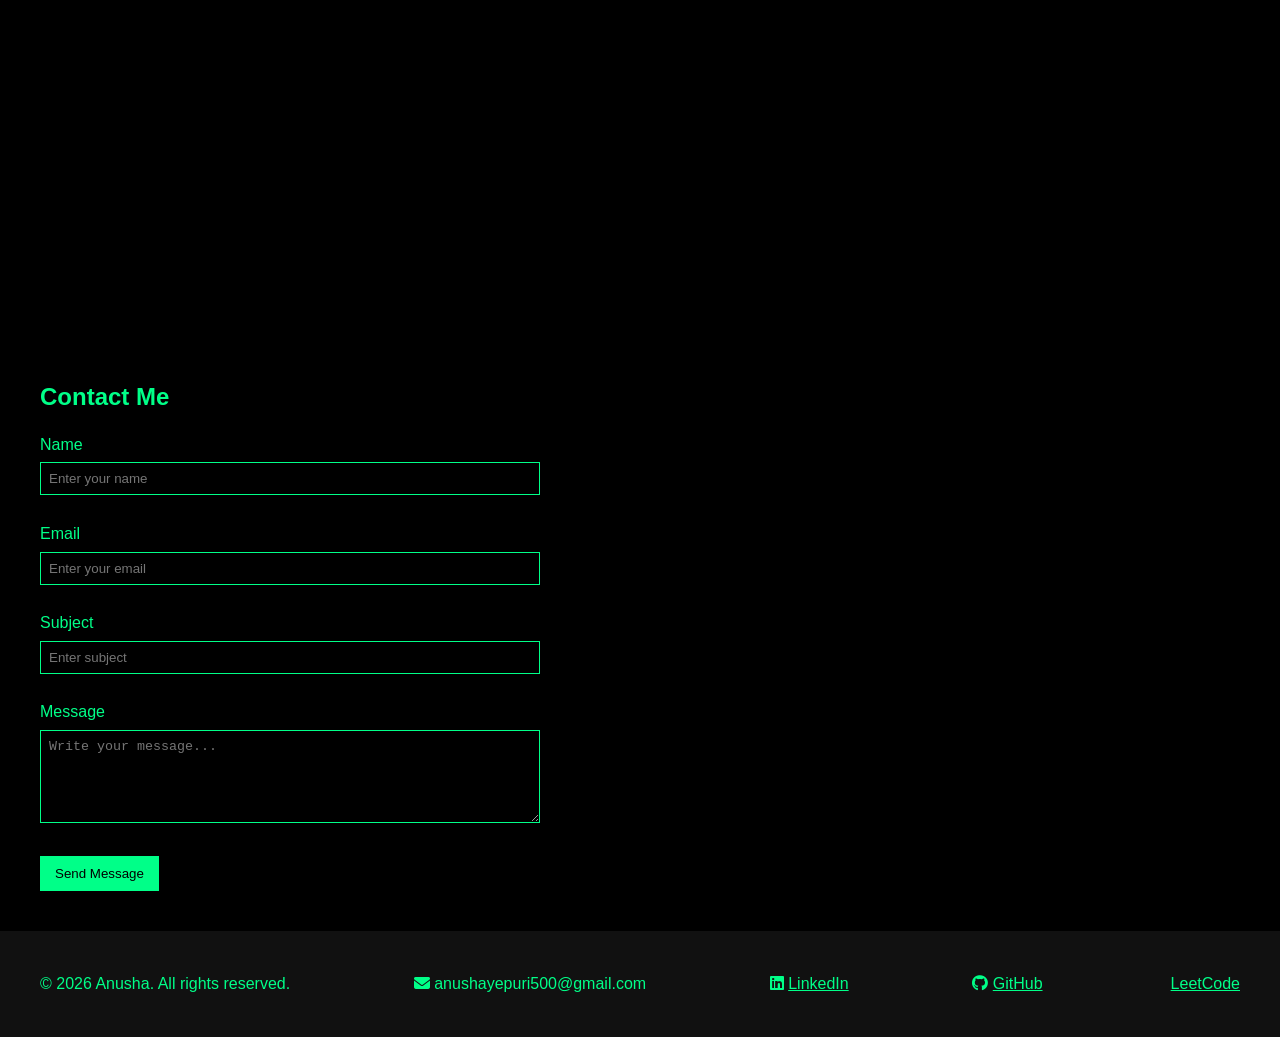
==== commit 1a489659: "Update experience and add LeetCode link" ====
--- a/portfolio.html
+++ b/portfolio.html
@@ -37,7 +37,7 @@
         <h2>About Me</h2>
 
         <p>
-            I am a Java Backend Developer with 1.6+ years of experience building scalable backend applications using
+            I am a Java Backend Developer with 2.3+ years of experience building scalable backend applications using
             Spring Boot and MySQL.
 
             I have developed projects such as an Employee Leave Management System and
@@ -163,7 +163,7 @@
         <div class="experience-block">
             <h3>Backend Developer Trainee</h3>
             <p><strong>Tata Consultancy Services (TCS) | Hyderabad</strong></p>
-            <p><em>Mar 2025 – Present</em></p>
+            <p><em>Mar 2025 – Nov 2026</em></p>
 
             <ul>
                 <li>Designed and implemented 10+ RESTful APIs using Spring Boot, improving request handling efficiency
@@ -313,10 +313,17 @@
                 GitHub
             </a>
         </p>
+
+        <p>
+            <i class="fab fa-leetcode"></i>
+            <a href="https://leetcode.com/u/AnushaYepuri/" target="_blank">
+                LeetCode
+            </a>
+        </p>
     </footer>
 
 
 </body>
 
 </html>
-<script src="portfolio.js"></script>+<script src="portfolio.js"></script>
